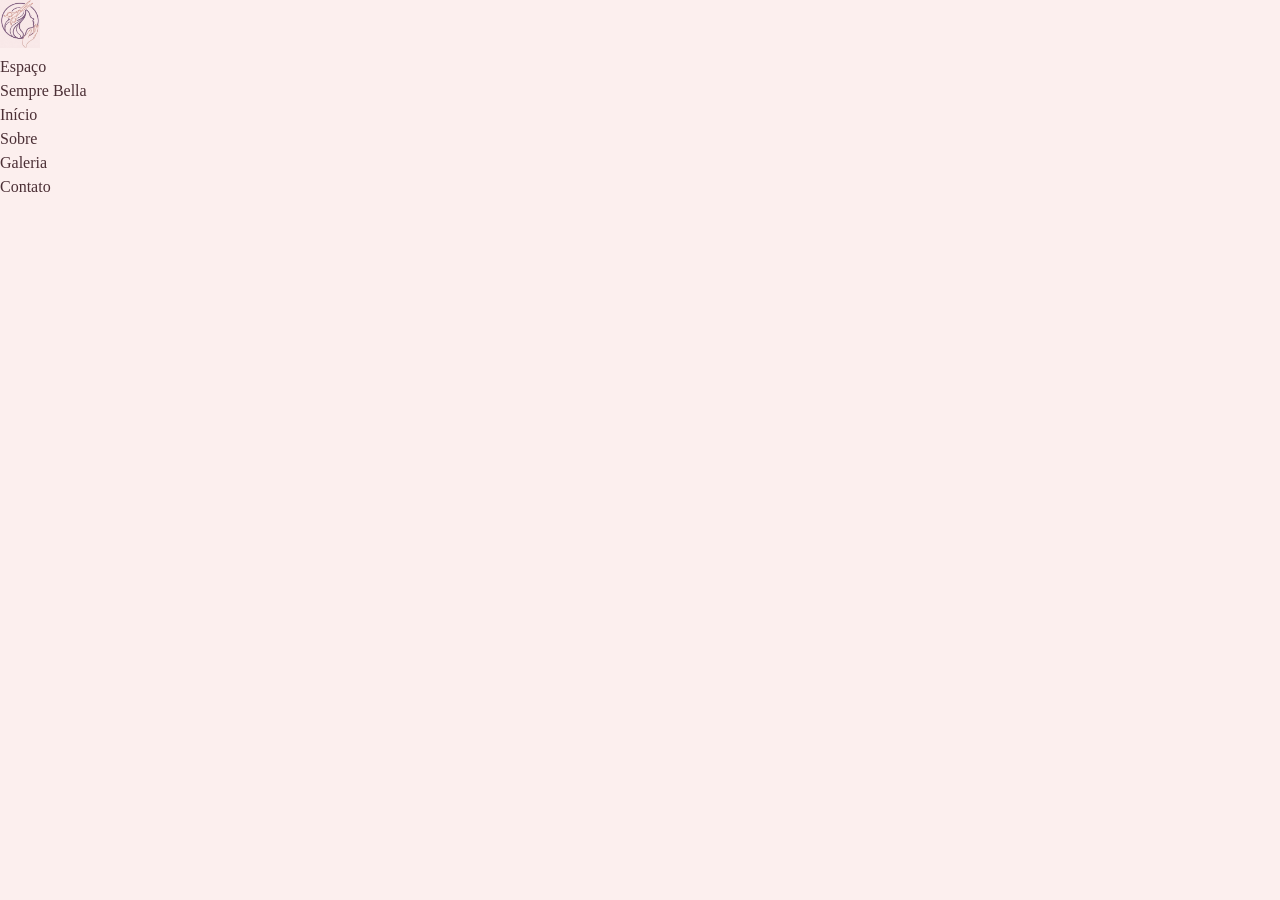
==== Frontend/index.html @ b2db3104 "Add files via upload" ====
<!DOCTYPE html>
<html lang="pt-br">
<head>
    <meta charset="UTF-8">
    <meta name="viewport" content="width=device-width, initial-scale=1.0">
    <title>Espaço Sempre Bella</title>
    <link rel="stylesheet" href="styles/styles.css">
</head>
<body>
    <header>
        <div class="logo"><img src="./images/Logo_1x1_2.jpg"><p>Espaço<br>Sempre Bella</p></div>
        <nav class="nav-links">
            <ul>
                <li>Início</li>
                <li>Sobre</li>
                <li>Galeria</li>
                <li>Contato</li>
            </ul>

        </nav>
        <div class="menu-toggle" onclick="toggleMenu()"><i class="fas fa-bars"></i></div>
    </header>
    
    <main>
        <section class="hero home-hero">
            <div class="hero">
                <h1></h1>
                <p></p>
            </div>
        </section>
        
        <section class="Sobre">

        </section>

        <section class="Serviços">

        </section>

        <section class="Galeria">

        </section>

        <section class="Contato">

        </section>
    </main>
    <footer class="rodape">

    </footer>
    <script src="./scripts/scripts.js"></script>
</body>
</html>
---- Frontend/styles/styles.css ----
/* Root and Var */
:root{
    --coffe: #4B2F35;
    --wine: #b9648c;
    --purple: #8973AB;
    --creme: #F9D0C5;
    --white: #fcefee;

    --font-display: 'Playfair Display', Georgia, serif;
    --font-body:    'Raleway', sans-serif;
}

* {
    margin: 0;
    padding: 0;
    box-sizing: border-box;
}

html {
    scroll-behavior: smooth;
}

body {
    font-family: var(--font-main);
    background-color: var(--white);
    color: var(--coffe);
    line-height: 1.5;
}
/* Removing sublineal links not used for now*/
a {
    text-decoration: none;
    color: inherit;
    transition: 0.3s;
}




/* Header */
.logo img{
    width: 40px;
    height: 48px;
}
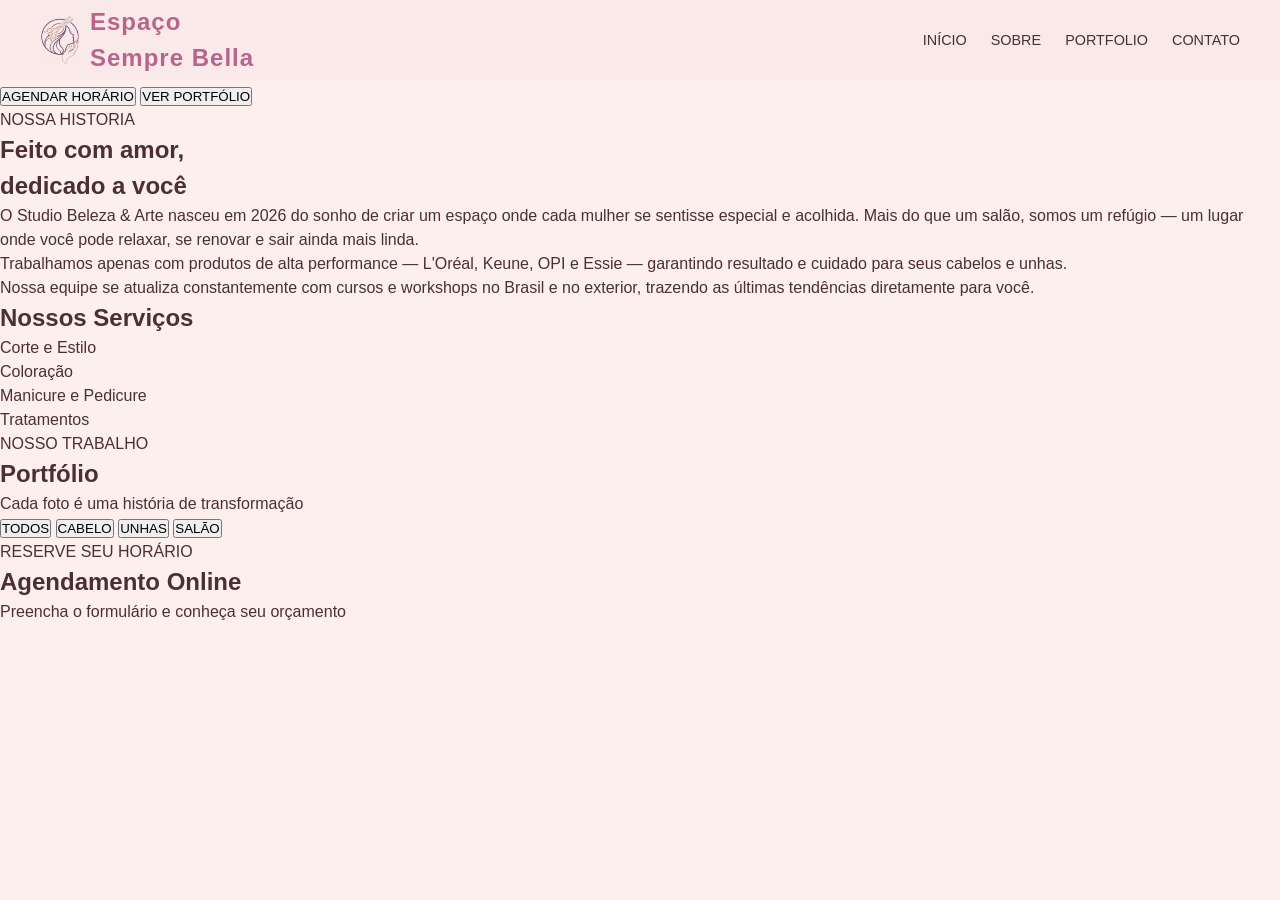
==== commit a94f9d7f: "Updated Styles and Index" ====
--- a/Frontend/index.html
+++ b/Frontend/index.html
@@ -9,40 +9,99 @@
 <body>
     <header>
         <div class="logo"><img src="./images/Logo_1x1_2.jpg"><p>Espaço<br>Sempre Bella</p></div>
-        <nav class="nav-links">
-            <ul>
-                <li>Início</li>
-                <li>Sobre</li>
-                <li>Galeria</li>
-                <li>Contato</li>
+        <nav>
+            <ul class="nav-links">
+                <li><a href="#home-hero">Início</a></li>
+                <li><a href="#sobre">Sobre</a></li>
+                <li><a href="#portfolio">Portfolio</a></li>
+                <li><a href="#contato">Contato</a></li>
             </ul>
 
         </nav>
         <div class="menu-toggle" onclick="toggleMenu()"><i class="fas fa-bars"></i></div>
     </header>
     
-    <main>
-        <section class="hero home-hero">
+    <main class="page-section">
+        <section id="home-hero">
             <div class="hero">
-                <h1></h1>
-                <p></p>
+                <p>Salão Feminino · Cabelo & Unhas</p>
+                <h1>Beleza que
+                    transforma
+                    vidas</h1>
+                <p>Cada visita é uma experiência única. Cuidamos do seu cabelo e das suas unhas com técnica, amor e os melhores produtos do mercado.</p>
+                <button>AGENDAR HORÁRIO</button>
+                <button>VER PORTFÓLIO</button>
             </div>
         </section>
         
-        <section class="Sobre">
-
+        <section id="sobre">
+            <div id="historia">
+                <p>NOSSA HISTORIA</p>
+                <h1>Feito com amor,<br>dedicado a você</h1>
+                <p>
+                    O Studio Beleza & Arte nasceu em 2026 do sonho de criar um espaço onde cada mulher se sentisse especial e acolhida. Mais do que um salão, somos um refúgio — um lugar onde você pode relaxar, se renovar e sair ainda mais linda.</p>
+            </div>
+            <div id="historia-2">
+                <p>Trabalhamos apenas com produtos de alta performance — L'Oréal, Keune, OPI e Essie — garantindo resultado e cuidado para seus cabelos e unhas. <br>
+                Nossa equipe se atualiza constantemente com cursos e workshops no Brasil e no exterior, trazendo as últimas tendências diretamente para você.</p>
+            </div>
         </section>
 
-        <section class="Serviços">
+        <section id="servicos">
+            <h1>Nossos Serviços</h1>
+            <div class="servico-1">
+                <p>Corte e Estilo</p>
+            </div>
 
+            <div class="servico-2">
+                <p>Coloração</p>
+            </div>
+            <div class="servico-3">
+                <p>Manicure e Pedicure</p>
+            </div>
+            <div class="servico-4">
+                <p>Tratamentos</p>
+            </div>
         </section>
 
-        <section class="Galeria">
+        <section id="portfolio">
+            <div>
+                    <p>NOSSO TRABALHO</p>
+                    <h1>Portfólio</h1>
+                    <p>Cada foto é uma história de transformação</p>
+            </div>
+            <div class="imgs-buttons">
+                <button id="todos">TODOS</button>
+                <button id="cabelo">CABELO</button>
+                <button id="unhas">UNHAS</button>
+                <button id="salao">SALÃO</button>
+            </div>
+            <div class="todos-img">
 
+            </div>
+            <div class="cabelo-img">
+
+            </div>
+            <div class="unhas-img">
+
+            </div>
+            <div class="salao-img">
+
+            </div>
         </section>
 
-        <section class="Contato">
+        <section id="contato">
+            <div class="horario">
+                <p>RESERVE SEU HORÁRIO</p>
+                <h1>Agendamento Online</h1>
+                <p>Preencha o formulário e conheça seu orçamento</p>
+            </div>
+            <div class="forms">
+                <form action=""></form>
+            </div>
+            <div class="whatsapp">
 
+            </div>
         </section>
     </main>
     <footer class="rodape">
--- a/Frontend/styles/styles.css
+++ b/Frontend/styles/styles.css
@@ -1,9 +1,13 @@
 /* Root and Var */
 :root{
     --coffe: #4B2F35;
-    --wine: #b9648c;
-    --purple: #8973AB;
+    --dry-wine: #b9648c;
+    --wine: #c02862;
+    --purple: #9474c3;
+    --neon-purple: #df5dff;
+    --lilas: #D78BCA;
     --creme: #F9D0C5;
+    --merengue: #F9E9E9;
     --white: #fcefee;
 
     --font-display: 'Playfair Display', Georgia, serif;
@@ -21,10 +25,11 @@
 }
 
 body {
-    font-family: var(--font-main);
+    font-family: var(--font-body);
     background-color: var(--white);
     color: var(--coffe);
     line-height: 1.5;
+    -webkit-font-smoothing: antialiased;
 }
 /* Removing sublineal links not used for now*/
 a {
@@ -32,12 +37,95 @@
     color: inherit;
     transition: 0.3s;
 }
+ul {
+    list-style-type: none;
+}
+
+/* Header */
+header {
+    position: fixed;
+    top: 0;
+    left: 0;
+    width: 100%;
+    height: 80px;
+    background-color: var(--merengue); 
+    display: flex;
+    justify-content: space-between;
+    align-items: center;
+    padding: 0 40px;
+    z-index: 1000;
+    border-bottom: none; 
+    transition: top 0.3s ease-in-out;
+}
+
+.logo {
+    font-size: 1.5rem;
+    font-weight: 700;
+    letter-spacing: 1px;
+    color: var(--dry-wine);
+    display: flex;
+    align-items: center;
+}
+.logo img{
+    width: 40px;
+    height: 48px;
+    margin-right: 10px;
+}
+
+.nav-links {
+    display: flex;
+    gap: 1.5rem;
+}
+.nav-links a {
+    color: var(--coffe);
+    font-size: 0.9rem;
+    font-weight: 300;
+    text-transform: uppercase;
+}
+.nav-links a:hover {
+    color: var(--lilas);
+}
+/* Not in use for now */
+.nav-links a.active {
+    color: var(--dry-wine);
+    font-weight: 700;
+    border-bottom: 2px solid var(--purple);
+    padding-bottom: 5px;
+}
+
+/* Mobile menu */
+.menu-toggle {
+    display: none;
+    color: var(--coffe);
+    font-size: 1.5rem;
+    cursor: pointer;
+}
+
+/* Not in use for now */
+/* .header-hidden {
+    top: -80px; 
+} */
 
 
 
 
-/* Header */
-.logo img{
-    width: 40px;
-    height: 48px;
-}+
+
+
+
+
+
+
+
+
+
+/* Hide scrollbar until hover */
+::-webkit-scrollbar { width: 4px; }
+::-webkit-scrollbar-track { background: transparent; }
+::-webkit-scrollbar-thumb { background: #8973AB44; border-radius: 4px; }
+::-webkit-scrollbar-thumb:hover { background: #8973AB99; }
+
+.font-display { font-family: var(--font-display); }
+.font-body    { font-family: var(--font-body); }
+
+
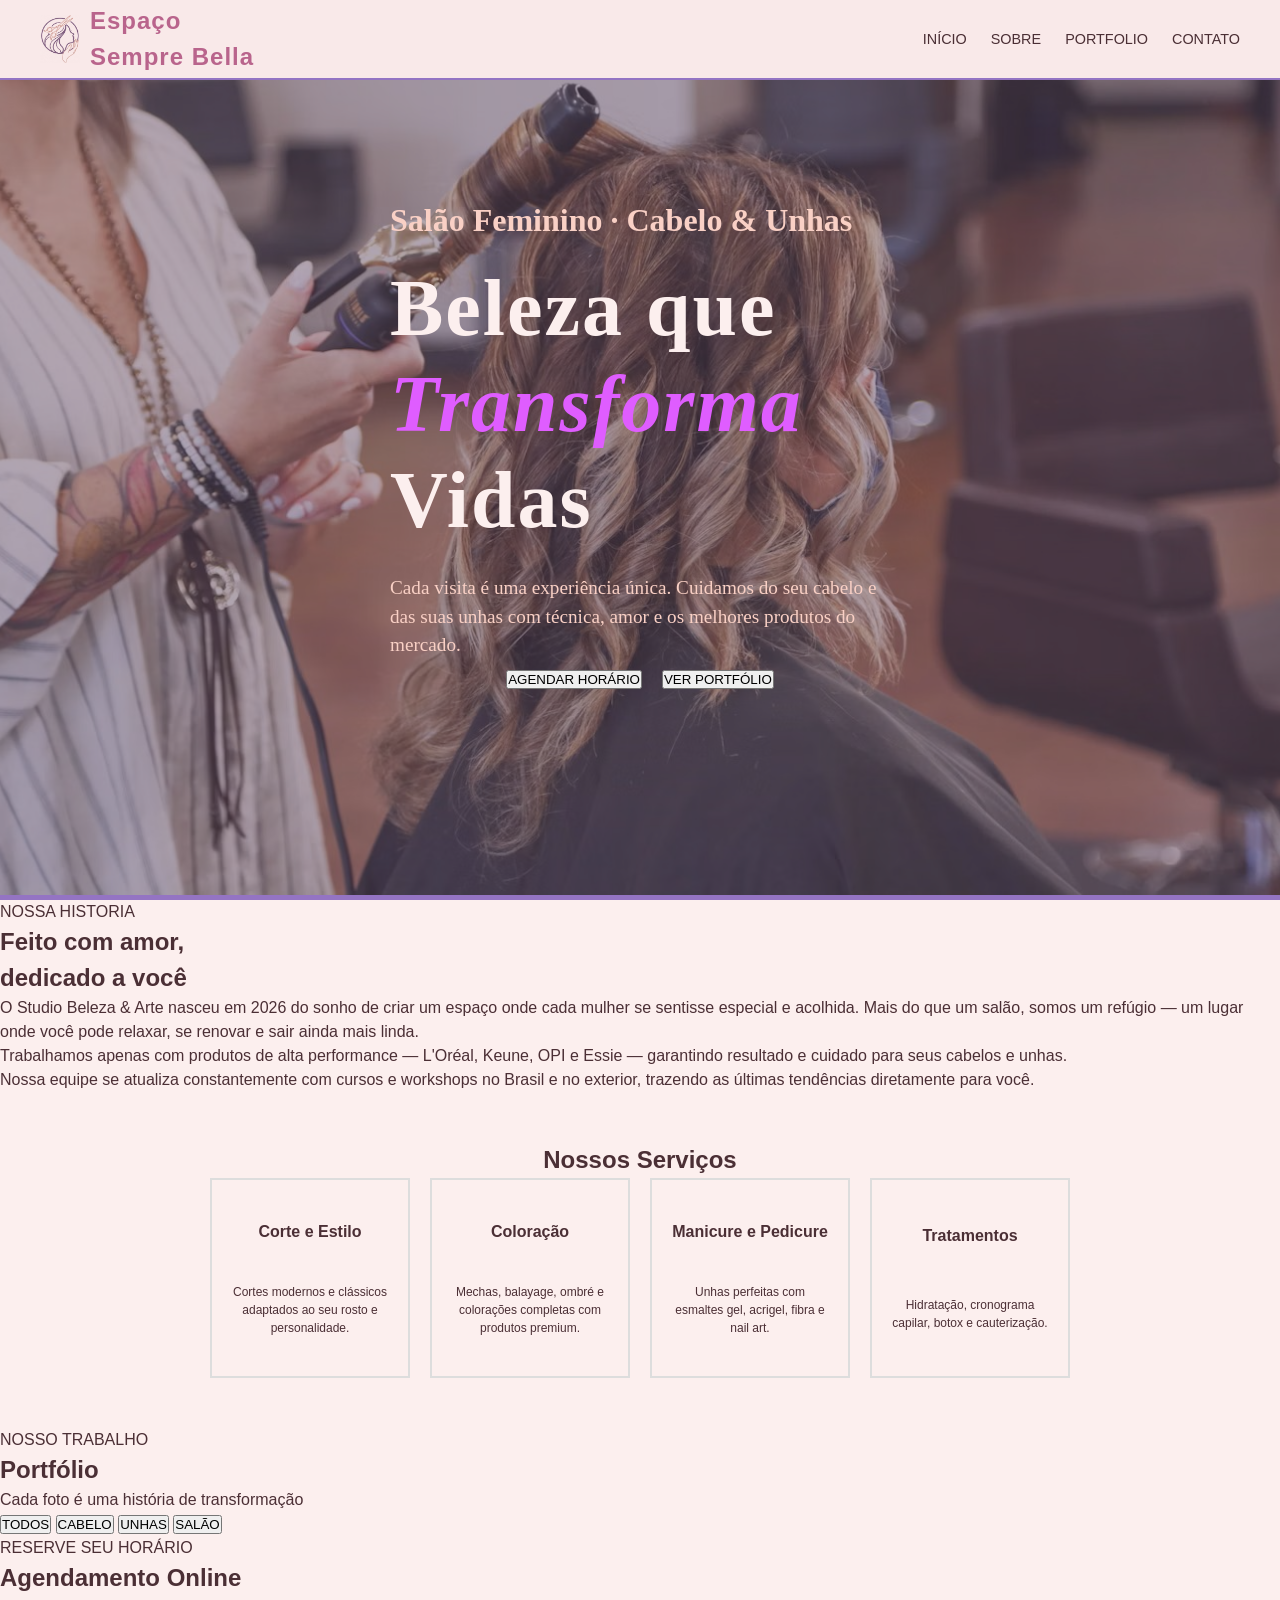
==== commit ea137a36: "Nav, Hero and Services structure done" ====
--- a/Frontend/index.html
+++ b/Frontend/index.html
@@ -22,15 +22,19 @@
     </header>
     
     <main class="page-section">
-        <section id="home-hero">
-            <div class="hero">
-                <p>Salão Feminino · Cabelo & Unhas</p>
-                <h1>Beleza que
-                    transforma
-                    vidas</h1>
+        <section class="hero home-hero">
+            <div class="hero-overlay">
+                <h4>Salão Feminino · Cabelo & Unhas</h4>
+                <h1>
+                    <span>Beleza que</span><br>
+                    <span class="destaque">Transforma</span><br>
+                    <span>Vidas</span>
+                </h1>
                 <p>Cada visita é uma experiência única. Cuidamos do seu cabelo e das suas unhas com técnica, amor e os melhores produtos do mercado.</p>
-                <button>AGENDAR HORÁRIO</button>
-                <button>VER PORTFÓLIO</button>
+                <div class="button">
+                    <button>AGENDAR HORÁRIO</button>
+                    <button>VER PORTFÓLIO</button>
+                </div>
             </div>
         </section>
         
@@ -49,18 +53,28 @@
 
         <section id="servicos">
             <h1>Nossos Serviços</h1>
-            <div class="servico-1">
-                <p>Corte e Estilo</p>
+            <div class="servicos-container">
+                
+                <div class="servico" data-servico="corte">
+                    <h4>Corte e Estilo</h4>
+                    <p>Cortes modernos e clássicos adaptados ao seu rosto e personalidade.</p>
+                </div>
+
+                <div class="servico" data-servico="coloracao">
+                    <h4>Coloração</h4>
+                    <p>Mechas, balayage, ombré e colorações completas com produtos premium.</p>
+                </div>
+                <div class="servico" data-servico="manicure">
+                    <h4>Manicure e Pedicure</h4>
+                    <p>Unhas perfeitas com esmaltes gel, acrigel, fibra e nail art.</p>
+                </div>
+                <div class="servico" data-servico="tratamentos">
+                    <h4>Tratamentos</h4>
+                    <p>Hidratação, cronograma capilar, botox e cauterização.</p>
+                </div>
             </div>
-
-            <div class="servico-2">
-                <p>Coloração</p>
-            </div>
-            <div class="servico-3">
-                <p>Manicure e Pedicure</p>
-            </div>
-            <div class="servico-4">
-                <p>Tratamentos</p>
+            <div id="detalhes-servico">
+                Informacion de cada servicio
             </div>
         </section>
 
--- a/Frontend/styles/styles.css
+++ b/Frontend/styles/styles.css
@@ -3,6 +3,7 @@
     --coffe: #4B2F35;
     --dry-wine: #b9648c;
     --wine: #c02862;
+    --dry-purple: #8e7fa7;
     --purple: #9474c3;
     --neon-purple: #df5dff;
     --lilas: #D78BCA;
@@ -10,7 +11,8 @@
     --merengue: #F9E9E9;
     --white: #fcefee;
 
-    --font-display: 'Playfair Display', Georgia, serif;
+    --font-display1: 'Playfair Display', Georgia;
+    --font-display2: 'Playfair Display', serif;
     --font-body:    'Raleway', sans-serif;
 }
 
@@ -41,7 +43,12 @@
     list-style-type: none;
 }
 
-/* Header */
+/* 
+======================
+        HEADER
+====================== 
+*/
+
 header {
     position: fixed;
     top: 0;
@@ -54,10 +61,12 @@
     align-items: center;
     padding: 0 40px;
     z-index: 1000;
-    border-bottom: none; 
     transition: top 0.3s ease-in-out;
-}
-
+    border-bottom: 2px solid var(--purple);
+
+}
+
+/* === Logo === */
 .logo {
     font-size: 1.5rem;
     font-weight: 700;
@@ -72,6 +81,7 @@
     margin-right: 10px;
 }
 
+/* === Nav Bar === */
 .nav-links {
     display: flex;
     gap: 1.5rem;
@@ -89,11 +99,10 @@
 .nav-links a.active {
     color: var(--dry-wine);
     font-weight: 700;
-    border-bottom: 2px solid var(--purple);
     padding-bottom: 5px;
 }
 
-/* Mobile menu */
+/* === Mobile menu === */
 .menu-toggle {
     display: none;
     color: var(--coffe);
@@ -106,18 +115,147 @@
     top: -80px; 
 } */
 
-
-
-
-
-
-
-
-
-
-
-
-
+/* === Hero === */
+
+.hero{
+    background-image: url("../images/Provisional_Bg.jpg");
+    font-family: var(--font-display2);
+    height: 100vh; 
+    width: 100%;
+    background-size: cover;
+    background-position: center; 
+    display: flex;
+    align-items: center;
+    justify-content: center;
+    position: relative;
+    text-align: start;
+    justify-items: center;
+    border-bottom: 5px solid var(--purple);
+}
+.hero::before {
+    content: '';
+    position: absolute;
+    top: 0; left: 0; width: 100%; height: 100%;
+    background: rgba(98, 77, 105, 0.5);
+    z-index: 1;
+}
+.hero h1 {
+    position: relative;
+    z-index: 2;
+    font-size: 5rem;
+    font-weight: 900;
+    letter-spacing: 2px;
+    color: var(--white);
+    display: grid;
+    justify-items: start;
+    line-height: 0.6;
+    margin-bottom: 50px;
+}
+.hero h1 br {
+    max-height: 1px;
+}
+.hero h1 .destaque {
+    color: var(--neon-purple);
+    font-style: italic;
+}
+.hero h4 {
+    color: var(--creme);
+    font-size: 2rem;
+    margin-bottom: 40px;
+}
+.home-hero .hero-overlay {
+    position: relative;
+    z-index: 2;
+    max-width: 800px;
+    padding: 150px;
+}
+.home-hero p {
+    font-size: 1.2rem;
+    margin-top: 20px;
+    font-weight: 300;
+    color: var(--creme);
+    font-family: var(--font-display1);
+}
+.hero-overlay .button {
+    display: grid;
+    grid-auto-flow: column;
+    align-content: space-around;
+    justify-content: center;
+}
+.button button{
+    margin: 10px;
+}
+/* 
+======================
+        SOBRE
+====================== 
+*/
+
+
+
+/* 
+======================
+        SERVIÇOS
+====================== 
+*/
+
+#servicos {
+    text-align: center;
+    padding: 50px;
+}
+
+.servicos-container {
+    display: flex !important;
+    gap: 20px;
+    justify-content: center;
+}
+
+.servico {
+    width: 200px;
+    height: 200px;
+    border: 2px solid #ddd;
+    padding: 20px;
+    cursor: pointer;
+    display: flex;
+    align-items: center;
+    justify-content: center;
+    flex-wrap: wrap;
+
+    transition: 0.3s;
+}
+.servico p {
+    font-size: 12px;
+
+}
+
+.servico:hover {
+    transform: translateY(-5px);
+}
+
+.servico.ativo {
+    background-color: var(--coffe);
+    color: white;
+}
+
+#detalhes-servico {
+    display: none;
+
+    margin-top: 20px;
+    padding: 40px;
+
+    background-color: var(--creme);
+    text-align: left;
+}
+
+
+
+
+
+/* 
+======================
+        FOOTER
+====================== 
+*/
 
 /* Hide scrollbar until hover */
 ::-webkit-scrollbar { width: 4px; }
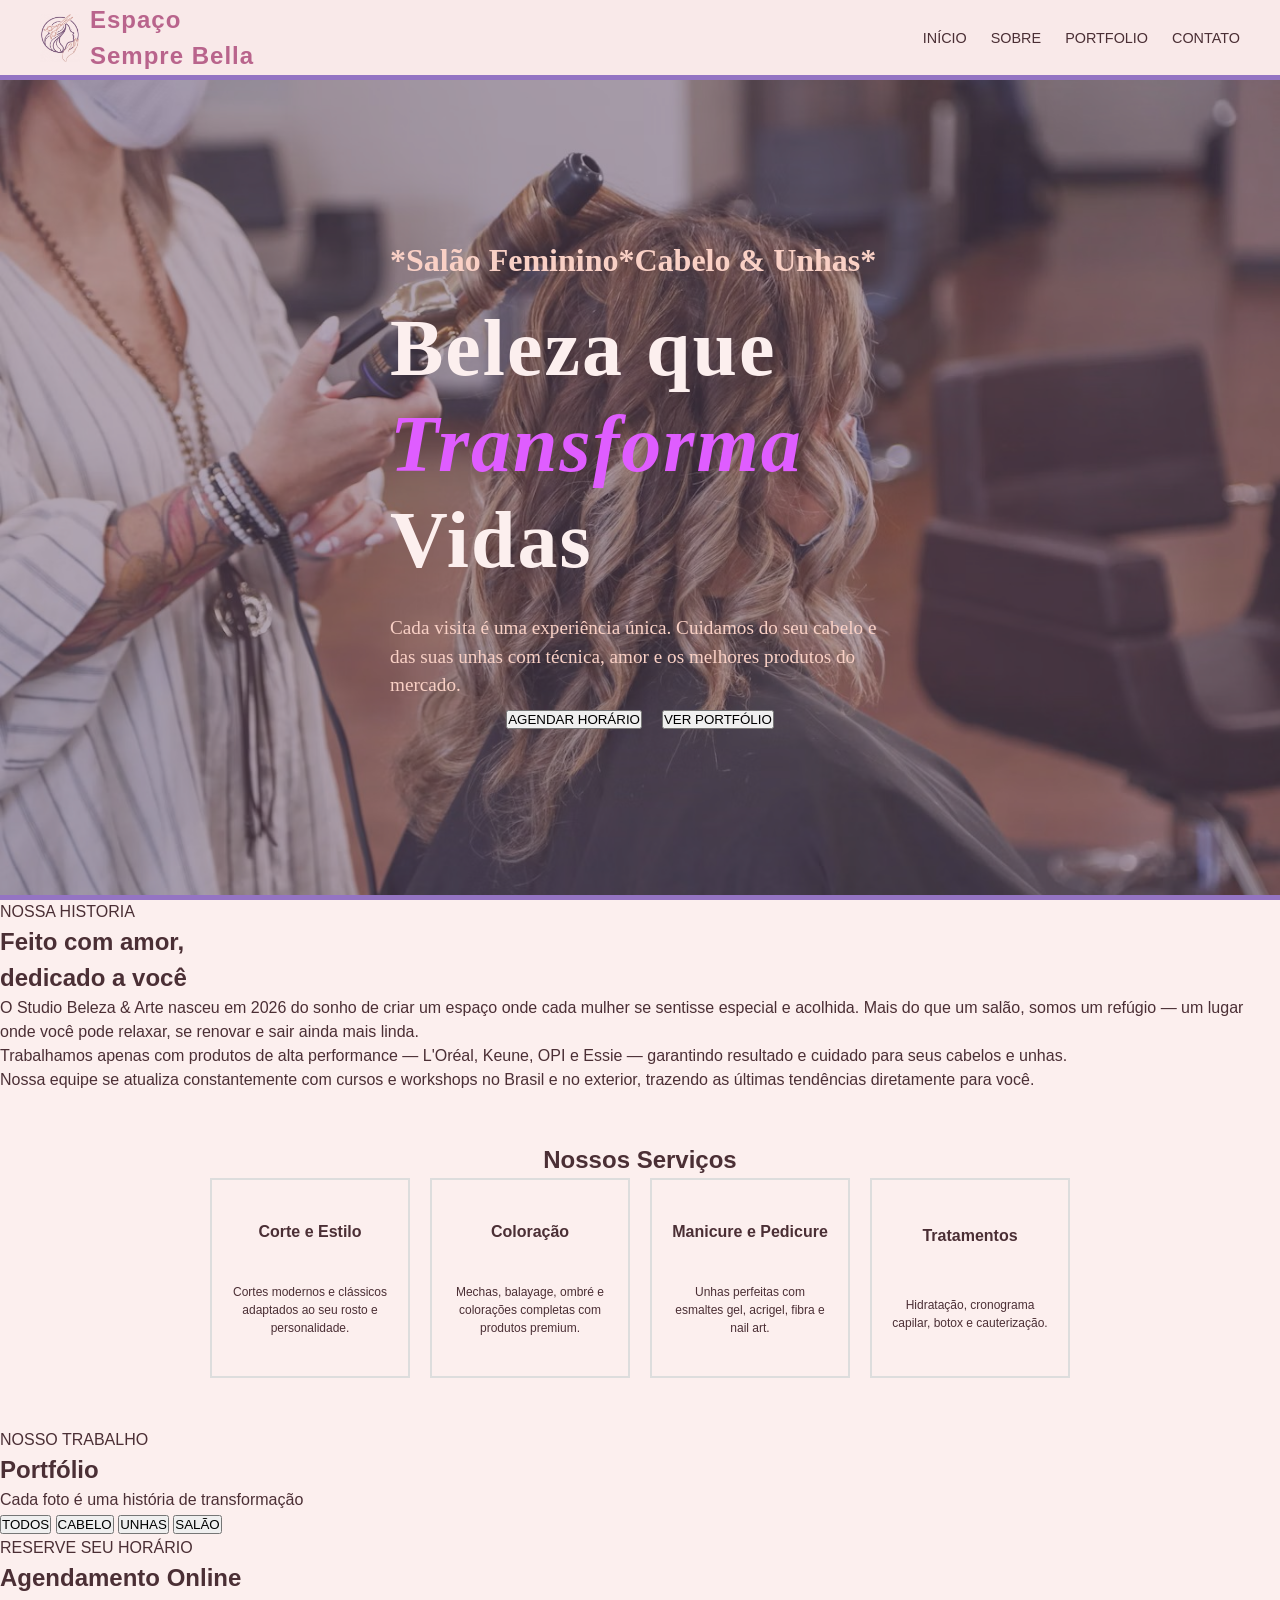
==== commit 2d292441: "Modified Nav and Hero to look more user friendly, created mobile menu and fixed some errors" ====
--- a/Frontend/index.html
+++ b/Frontend/index.html
@@ -11,20 +11,37 @@
         <div class="logo"><img src="./images/Logo_1x1_2.jpg"><p>Espaço<br>Sempre Bella</p></div>
         <nav>
             <ul class="nav-links">
-                <li><a href="#home-hero">Início</a></li>
+                <li><a href="#hero">Início</a></li>
                 <li><a href="#sobre">Sobre</a></li>
                 <li><a href="#portfolio">Portfolio</a></li>
                 <li><a href="#contato">Contato</a></li>
             </ul>
 
         </nav>
-        <div class="menu-toggle" onclick="toggleMenu()"><i class="fas fa-bars"></i></div>
+        <button
+            class="menu-toggle"
+            type="button"
+            aria-label="Abrir menu"
+            aria-expanded="false"
+        >
+            ☰
+        </button>
     </header>
     
+    <button
+        class="header-reopen"
+        type="button"
+        aria-label="Reabrir menu de navegacao"
+        title="Reabrir menu"
+    >
+        <span class="reopen-arrow" aria-hidden="true">⌄</span>
+        <span class="reopen-text">Menu</span>
+    </button>
+
     <main class="page-section">
-        <section class="hero home-hero">
+        <section id="hero" class="hero home-hero">
             <div class="hero-overlay">
-                <h4>Salão Feminino · Cabelo & Unhas</h4>
+                <h4>*Salão Feminino*Cabelo & Unhas*</h4>
                 <h1>
                     <span>Beleza que</span><br>
                     <span class="destaque">Transforma</span><br>
--- a/Frontend/styles/styles.css
+++ b/Frontend/styles/styles.css
@@ -62,8 +62,7 @@
     padding: 0 40px;
     z-index: 1000;
     transition: top 0.3s ease-in-out;
-    border-bottom: 2px solid var(--purple);
-
+    border-bottom: 5px solid var(--purple);
 }
 
 /* === Logo === */
@@ -102,18 +101,105 @@
     padding-bottom: 5px;
 }
 
-/* === Mobile menu === */
+/* Hide header/nav */
+.header-hidden {
+    top: -80px; 
+}
+
+/* Show header/nav */
+.header-reopen {
+    position: fixed;
+    top: 0;
+    left: 50%;
+    transform: translateX(-50%) translateY(-100%);
+    z-index: 1001;
+    display: flex;
+    flex-direction: column;
+    align-items: center;
+    gap: 0;
+    padding: 6px 20px 8px;
+    border: 2px solid var(--purple);
+    border-top: none;
+    border-radius: 0 0 12px 12px;
+    background-color: var(--merengue);
+    color: var(--coffe);
+    cursor: pointer;
+
+    transition: transform 0.3s ease-in-out;
+    font-family: var(--font-body);
+    font-weight: 700;
+}
+.header-reopen.visible {
+    transform: translateX(-50%) translateY(0);
+}
+.reopen-arrow {
+    font-size: 1.3rem;
+    line-height: 1;
+}
+.reopen-text {
+    font-size: 0.65rem;
+    letter-spacing: 1px;
+}
+.header-reopen:hover,
+.header-reopen:focus-visible {
+    background-color: var(--creme);
+    outline: 2px solid var(--purple);
+    outline-offset: 2px;
+}
+
+/* === Mobile/Short-sized screen Menu === */
 .menu-toggle {
     display: none;
+    border: none;
+    background: transparent;
     color: var(--coffe);
-    font-size: 1.5rem;
+    font-size: 1.8rem;
     cursor: pointer;
 }
 
-/* Not in use for now */
-/* .header-hidden {
-    top: -80px; 
-} */
+@media (max-width: 768px) {
+    header {
+        padding: 0 20px;
+    }
+    .menu-toggle {
+        display: block;
+    }
+    header nav {
+        display: none;
+        position: absolute;
+        top: 80px;
+        left: 0;
+        width: 100%;
+        padding: 20px;
+        background-color: var(--merengue);
+        border-bottom: 2px solid var(--purple);
+    }
+    header nav.menu-open {
+        display: block;
+    }
+    .nav-links {
+        flex-direction: column;
+        align-items: center;
+        gap: 20px;
+    }
+    header.header-hidden nav {
+        display: none;
+    }
+    .logo {
+        font-size: 1.1rem;
+    }
+    .logo img {
+        width: 35px;
+        height: 40px;
+    }
+}
+/* Less Animations */
+@media (prefers-reduced-motion: reduce) {
+    header,
+    .header-reopen {
+        transition: none;
+    }
+}
 
 /* === Hero === */
 
@@ -130,6 +216,7 @@
     position: relative;
     text-align: start;
     justify-items: center;
+    border-top: 80px solid var(--purple); /* Fixes overlay white error */
     border-bottom: 5px solid var(--purple);
 }
 .hero::before {
@@ -264,6 +351,4 @@
 ::-webkit-scrollbar-thumb:hover { background: #8973AB99; }
 
 .font-display { font-family: var(--font-display); }
-.font-body    { font-family: var(--font-body); }
-
-
+.font-body    { font-family: var(--font-body); }
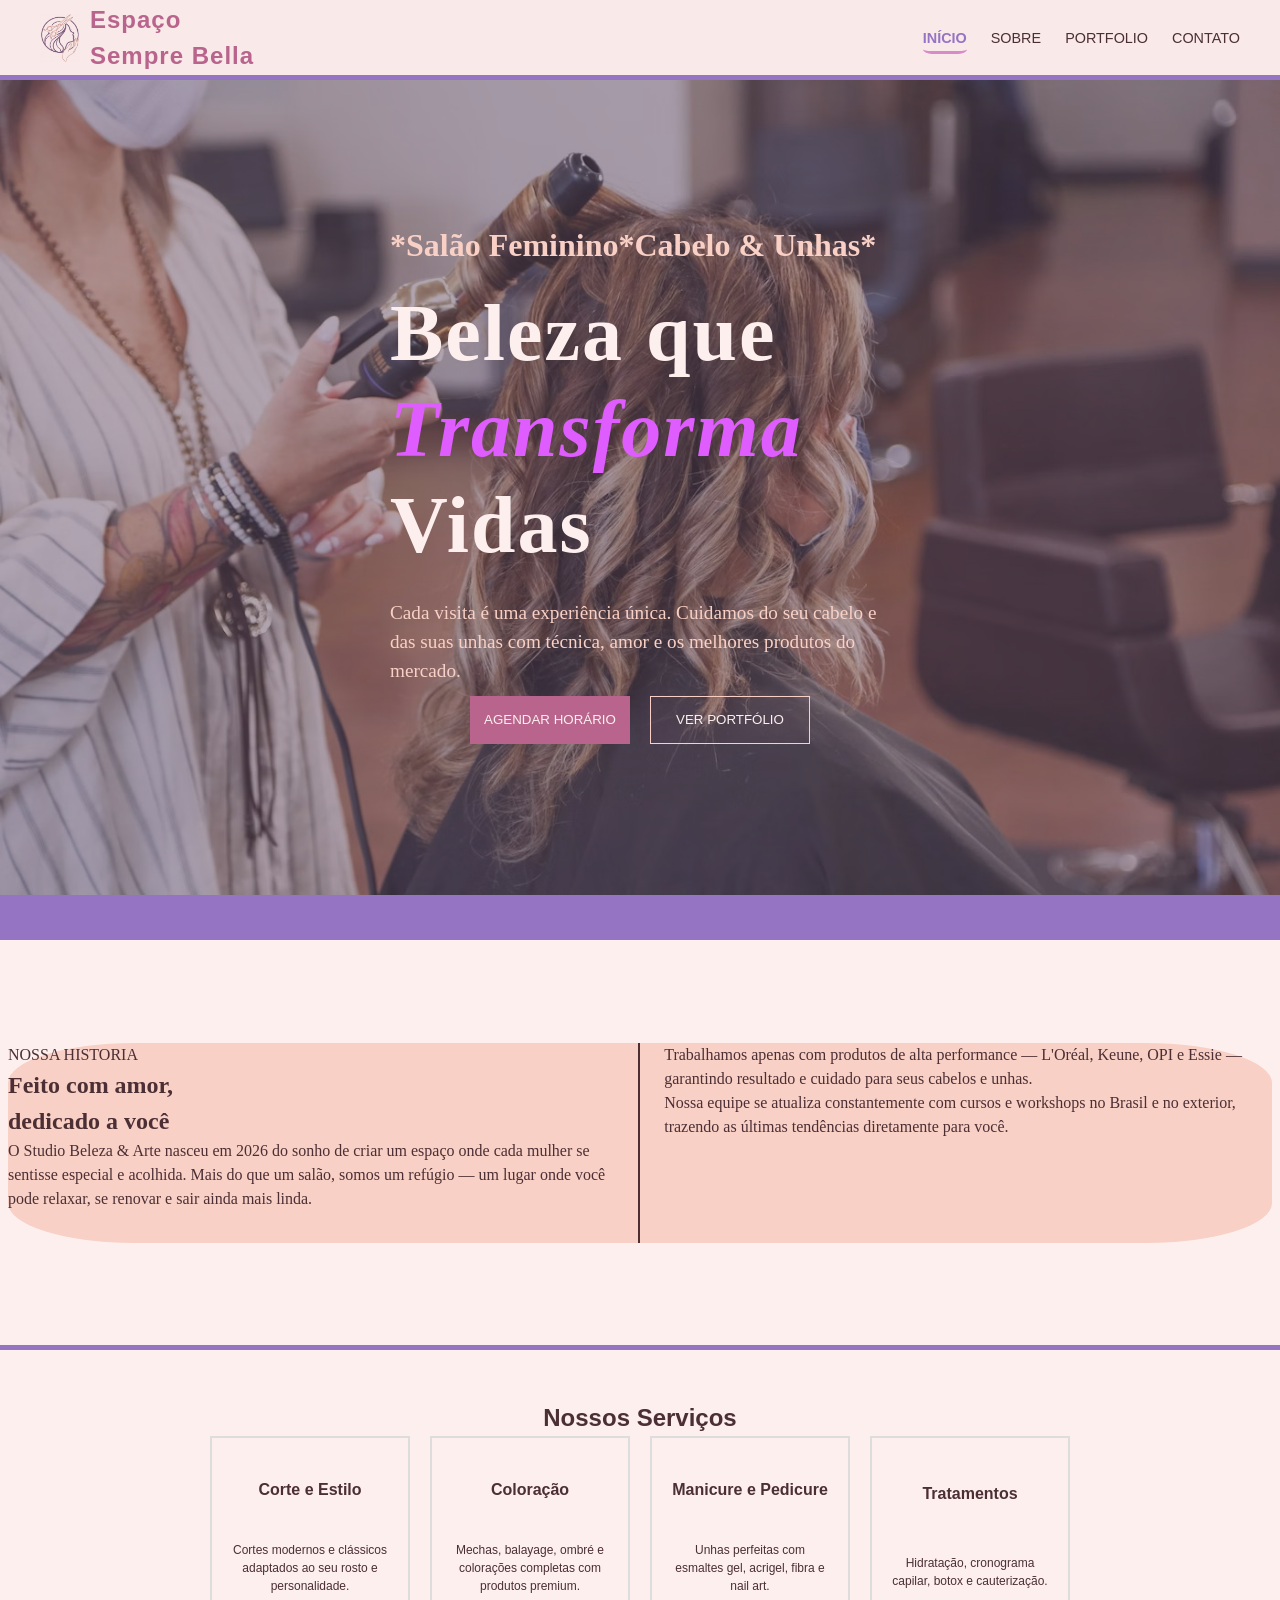
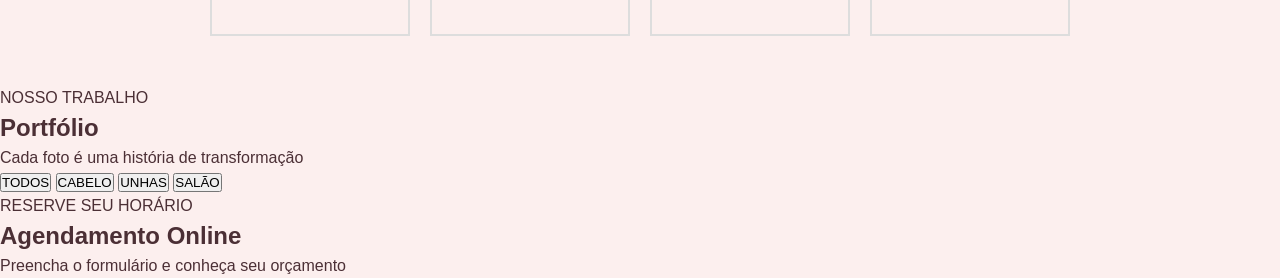
==== commit 91cf44e7: "Started Sobre development" ====
--- a/Frontend/index.html
+++ b/Frontend/index.html
@@ -49,22 +49,24 @@
                 </h1>
                 <p>Cada visita é uma experiência única. Cuidamos do seu cabelo e das suas unhas com técnica, amor e os melhores produtos do mercado.</p>
                 <div class="button">
-                    <button>AGENDAR HORÁRIO</button>
-                    <button>VER PORTFÓLIO</button>
+                    <button class="agendar">AGENDAR HORÁRIO</button>
+                    <button class="ver-portfolio">VER PORTFÓLIO</button>
                 </div>
             </div>
         </section>
         
         <section id="sobre">
-            <div id="historia">
-                <p>NOSSA HISTORIA</p>
-                <h1>Feito com amor,<br>dedicado a você</h1>
-                <p>
-                    O Studio Beleza & Arte nasceu em 2026 do sonho de criar um espaço onde cada mulher se sentisse especial e acolhida. Mais do que um salão, somos um refúgio — um lugar onde você pode relaxar, se renovar e sair ainda mais linda.</p>
-            </div>
-            <div id="historia-2">
-                <p>Trabalhamos apenas com produtos de alta performance — L'Oréal, Keune, OPI e Essie — garantindo resultado e cuidado para seus cabelos e unhas. <br>
-                Nossa equipe se atualiza constantemente com cursos e workshops no Brasil e no exterior, trazendo as últimas tendências diretamente para você.</p>
+            <div class="sobre-hero">
+                <div id="historia-1">
+                    <p>NOSSA HISTORIA</p>
+                    <h1>Feito com amor,<br>dedicado a você</h1>
+                    <p>
+                        O Studio Beleza & Arte nasceu em 2026 do sonho de criar um espaço onde cada mulher se sentisse especial e acolhida. Mais do que um salão, somos um refúgio — um lugar onde você pode relaxar, se renovar e sair ainda mais linda.</p>
+                </div>
+                <div id="historia-2">
+                    <p>Trabalhamos apenas com produtos de alta performance — L'Oréal, Keune, OPI e Essie — garantindo resultado e cuidado para seus cabelos e unhas. <br>
+                    Nossa equipe se atualiza constantemente com cursos e workshops no Brasil e no exterior, trazendo as últimas tendências diretamente para você.</p>
+                </div>
             </div>
         </section>
 
--- a/Frontend/styles/styles.css
+++ b/Frontend/styles/styles.css
@@ -1,4 +1,8 @@
-/* Root and Var */
+/* 
+==================
+            Root and Var 
+================== 
+*/
 :root{
     --coffe: #4B2F35;
     --dry-wine: #b9648c;
@@ -33,7 +37,7 @@
     line-height: 1.5;
     -webkit-font-smoothing: antialiased;
 }
-/* Removing sublineal links not used for now*/
+/* Removing sublineal links not used for now, but active just if*/
 a {
     text-decoration: none;
     color: inherit;
@@ -44,9 +48,9 @@
 }
 
 /* 
-======================
-        HEADER
-====================== 
+===============
+            HEADER
+=============== 
 */
 
 header {
@@ -92,13 +96,16 @@
     text-transform: uppercase;
 }
 .nav-links a:hover {
-    color: var(--lilas);
-}
-/* Not in use for now */
+    color: var(--neon-purple);
+}
+
 .nav-links a.active {
-    color: var(--dry-wine);
+    color: var(--purple);
+    border-bottom: 3px solid var(--lilas);
+    border-radius: 20%;
     font-weight: 700;
     padding-bottom: 5px;
+
 }
 
 /* Hide header/nav */
@@ -201,7 +208,11 @@
     }
 }
 
-/* === Hero === */
+/* 
+============= 
+            Hero 
+=============
+*/
 
 .hero{
     background-image: url("../images/Provisional_Bg.jpg");
@@ -272,12 +283,61 @@
 .button button{
     margin: 10px;
 }
+.agendar{
+    width: 10rem;
+    height: 3rem;
+    color: var(--white);
+    background-color: var(--dry-wine);
+    border: 1px solid var(--dry-wine);
+}
+.ver-portfolio{
+    width: 10rem;
+    height: 3rem;
+    color: var(--white);
+    background-color: #b9648c08;
+    border: 1px solid var(--creme);
+}
+
 /* 
 ======================
         SOBRE
 ====================== 
 */
 
+.sobre-hero{
+    font-family: var(--font-display2);
+    height: 50vh; 
+    width: 100%;
+    background-size: cover;
+    background-position: center; 
+    display: flex;
+    align-items: center;
+    justify-content: center;
+    position: relative;
+    text-align: start;
+    justify-items: center;
+    border-top: 40px solid var(--purple); /* Fixes overlay white error */
+    border-bottom: 5px solid var(--purple);
+}
+#historia-1{
+    height: 200px;
+    width: 50rem;
+    border-right: 2px solid var(--coffe);
+    padding-right: 1.5rem;
+    margin-left: 0.5rem;
+    background-color: var(--creme);
+    border-top-left-radius: 20%;
+    border-bottom-left-radius: 20%;
+}
+#historia-2{
+    height: 200px;
+    width: 50rem;
+    padding-left: 1.5rem;
+    background-color: var(--creme);
+    border-top-right-radius: 20%;
+    border-bottom-right-radius: 20%;
+    margin-right: 0.5rem;
+}
 
 
 /* 
